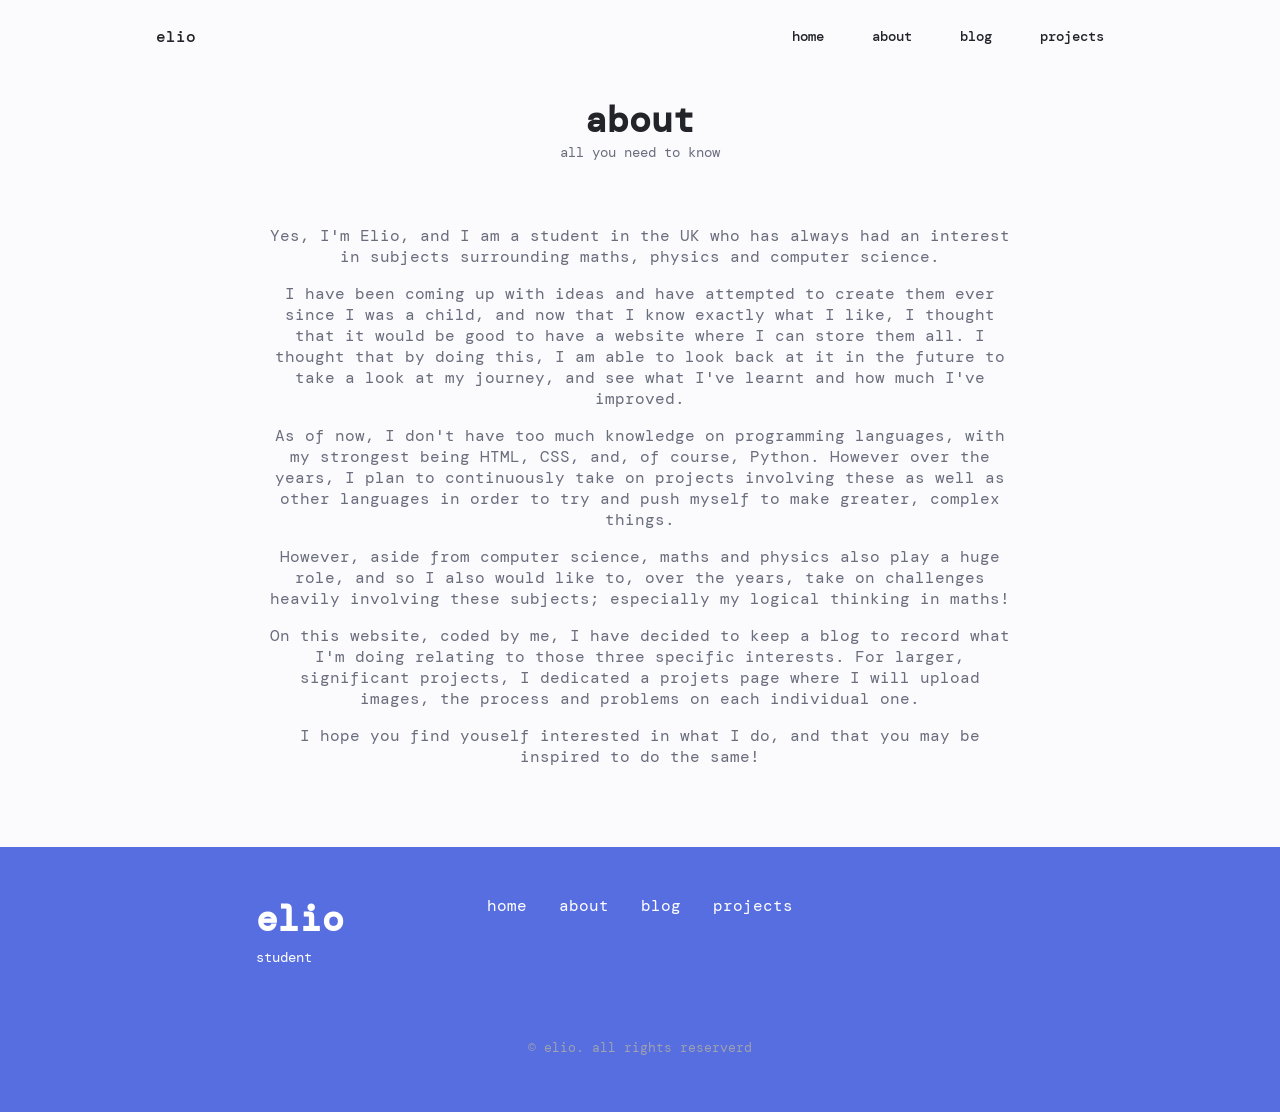
==== about.html @ bcf1fbd5 "about-page" ====
<!DOCTYPE html>
    <html lang="en">
    <head>
        <meta charset="UTF-8">
        <meta name="viewport" content="width=device-width, initial-scale=1, minimum-scale=1, maximum-scale=1">
        <!--==================== UNICONS ====================-->
        <link rel="stylesheet" href="https://unicons.iconscout.com/release/v4.0.0/css/line.css">
        
        <!--==================== CSS ====================-->
        <link rel="stylesheet" href="assets/css/about/styles.css">

        <title>elio - about</title>
    </head>
    <body>
        <!--==================== HEADER ====================-->
        <header class="header" id="header">
            <nav class="nav container">
                <a href="https://elioexe.tech" class="nav__logo">elio</a>

                <div class="nav__menu" id="nav-menu">
                    <ul class="nav__list grid">
                        <li class="nav__item">
                             <a href="https://elioexe.tech" class="nav__link">
                                <i class="uil uil-estate nav__icon"></i> home
                             </a>
                        </li>
                        <li class="nav__item">
                            <a href="about" class="nav__link">
                                <i class="uil uil-user nav__icon"></i> about
                            </a>
                       </li>
                       <li class="nav__item">
                            <a href="blog" class="nav__link">
                                <i class="uil uil-book nav__icon"></i> blog
                            </a>
                        </li>
                        <li class="nav__item">
                            <a href="projects" class="nav__link">
                                <i class="uil uil-folder nav__icon"></i> projects
                            </a>
                        </li>
                    </ul>
                    <i class="uil uil-times nav__close" id="nav-close"></i>
                </div>

                <div class="nav__btns">
                    <!-- Theme Change Button -->
                    <i class="uil uil-moon change-theme" id="theme-button"></i>

                    <div class="nav__toggle" id="nav-toggle">
                        <i class="uil uil-apps"></i>
                    </div>
                </div>
            </nav>
        </header>

        <!--==================== MAIN ====================-->
        <main class="main">
            <!--==================== ABOUT ====================-->
            <section class="about section" id="about">
                <h2 class="section__title">about</h2>
                <span class="section__subtitle">all you need to know</span>

                <div class="about__container">
                    <div class="about__content">
                        <p class="about__para">Yes, I'm Elio, and I am a student in the UK who has always had an interest in subjects surrounding maths, physics and computer science.
                        </p>
                        <p class="about__para">
                            I have been coming up with ideas and have attempted to create them ever since I was a child, and now that I know exactly what I like, I thought that it would be good to have a website where I can store them all. I thought that by doing this, I am able to look back at it in the future to take a look at my journey, and see what I've learnt and how much I've improved.
                        </p>
                        <p class="about__para">
                            As of now, I don't have too much knowledge on programming languages, with my strongest being HTML, CSS, and, of course, Python. However over the years, I plan to continuously take on projects involving these as well as other languages in order to try and push myself to make greater, complex things.
                        </p>
                        <p class="about__para">
                            However, aside from computer science, maths and physics also play a huge role, and so I also would like to, over the years, take on challenges heavily involving these subjects; especially my logical thinking in maths!
                        </p>
                        <p class="about__para">
                            On this website, coded by me, I have decided to keep a blog to record what I'm doing relating to those three specific interests. For larger, significant projects, I dedicated a projets page where I will upload images, the process and problems on each individual one.
                        </p>
                        <p class="about__para">
                            I hope you find youself interested in what I do, and that you may be inspired to do the same! 
                        </p>
                    </div>
                </div>
            </section>
        </main>
        <!--==================== FOOTER ====================-->
        <footer class="footer">
            <div class="footer__bg">
                <div class="footer__container container grid">
                    <div>
                        <h1 class="footer__title">elio</h1>
                        <span class="footer__subtitle">student</span>
                    </div>

                    <ul class="footer__links">
                        <li>
                            <a href="https://elioexe.tech" class="footer__link">home</a>
                        </li>
                        <li>
                            <a href="about" class="footer__link">about</a>
                        </li>
                        <li>
                            <a href="blog" class="footer__link">blog</a>
                        </li>
                        <li>
                            <a href="projects" class="footer__link">projects</a>
                        </li>
                    </ul>

                   <div class="footer__socials">
                       <a href="https://github.com/eliohd" class="footer__social">
                        <i class="uil uil-github-alt"></i>
                       </a>
                   </div> 
                </div>
                <p class="footer__copy">&#169; elio. all rights reserverd</p>
            </div>
        </footer>
        <!--==================== MAIN JS ====================-->
        <script src="assets/js/about/main.js"></script>
    </body>
</html>
---- assets/css/about/styles.css ----
/*==================== GOOGLE FONTS ====================*/
@import url('https://fonts.googleapis.com/css2?family=DM+Mono:wght@300;500&display=swap');

/*==================== VARIABLES CSS ====================*/
:root {
    --header-height: 3rem;
    --typewriterSpeed: 3s;
    --typewriterCharacters: 15;

    /*========== Colors ==========*/
    /* Change favorite color */
    --hue-color: 230; /*Purple 250 - Green 142 - Blue 230 - Pink 340*/

    /* HSL color mode */
    --first-color: hsl(var(--hue-color), 69%, 61%);
    --first-color-second: hsl(var(--hue-color), 69%, 61%);
    --first-color-alt: hsl(var(--hue-color), 57%, 53%);
    --first-color-lighter: hsl(var(--hue-color), 92%, 85%);
    --title-color: hsl(var(--hue-color), 8%, 15%);
    --text-color: hsl(var(--hue-color), 8%, 45%);
    --text-color-light: hsl(var(--hue-color), 8%, 65%);
    --input-color: hsl(var(--hue-color), 70%, 96%);
    --body-color: hsl(var(--hue-color), 60%, 99%);
    --container-color: #fff;
    --scroll-bar-color: hsl(var(--hue-color), 12%, 90%);
    --scroll-thumb-color: hsl(var(--hue-color), 12%, 80%);

    /*========== Font and typography ==========*/
    --body-font: 'DM Mono', monospace;

    /* .5rem = 8px, 1rem = 16px, 1.5rem = 24px ... */
    --big-font-size: 2rem;
    --h1-font-size: 1.5rem;
    --h2-font-size: 1.25rem;
    --h3-font-size: 1.125rem;
    --normal-font-size: .938rem;
    --small-font-size: .813rem;
    --smaller-font-size: .75rem;

    /*========== Font weight ==========*/
    --font-medium: 500;
    --font-semi-bold: 600;

    /*========== Margenes Bottom ==========*/
    /* .25rem = 4px, .5rem = 8px, .75rem = 12px ... */
    --mb-0-25: .25rem;
    --mb-0-5: .5rem;
    --mb-0-75: .75rem;
    --mb-1: 1rem;
    --mb-1-5: 1.5rem;
    --mb-2: 2rem;
    --mb-2-5: 2.5rem;
    --mb-3: 3rem;

    /*========== z index ==========*/
    --z-tooltip: 10;
    --z-fixed: 100;
    --z-modal: 1000;
}

/* Font size for large devices */
@media screen and (min-width: 968px) {
    :root {
        --big-font-size: 3rem;
        --h1-font-size: 2.25rem;
        --h2-font-size: 1.5rem;
        --h3-font-size: 1.25rem;
        --normal-font-size: 1rem;
        --small-font-size: .875rem;
        --smaller-font-size: .813rem;
    }
}

/*========== Variables Dark theme ==========*/
body.dark-theme{
  --first-color-second: hsl(var(--hue-color), 30%, 8%);
  --title-color: hsl(var(--hue-color), 8%, 95%);
  --text-color: hsl(var(--hue-color), 8%, 75%);
  --input-color: hsl(var(--hue-color), 29%, 16%);
  --body-color: hsl(var(--hue-color), 28%, 12%);
  --container-color: hsl(var(--hue-color), 29%, 16%);
  --scroll-bar-color: hsl(var(--hue-color), 12%, 48%);
  --scroll-thumb-color: hsl(var(--hue-color), 12%, 36%);
}

/*========== Button Dark/Light ==========*/
.nav__btns{
  display: flex;
  align-items: center;
}

.change-theme{
  font-size: 1.25rem;
  color: var(--title-color);
  margin-right: var(--mb-1);
  cursor: pointer;
}

.change-theme:hover{
  color: var(--first-color);
}

/*==================== BASE ====================*/
* {
  box-sizing: border-box;
  padding: 0;
  margin: 0;
}

html {
  scroll-behavior: smooth;
}

body {
  margin: 0 0 var(--header-height) 0;
  font-family: var(--body-font);
  font-size: var(--normal-font-size);
  background-color: var(--body-color);
  color: var(--text-color);
}

h1, h2, h3, h4 {
  color: var(--title-color);
  font-weight: var(--font-semi-bold);
}

ul {
  list-style: none;
}

a {
  text-decoration: none;
}

img {
  max-width: 100%;
  height: auto;
}

/*==================== REUSABLE CSS CLASSES ====================*/
.section {
  padding: 2rem 0 4rem;
}

.section__title {
  font-size: var(--h1-font-size);
  color: var(--title-color);
}

.section__subtitle {
  display: block;
  font-size: var(--small-font-size);
  margin-bottom: var(--mb-3);
}

.section__title, 
.section__subtitle {
  text-align: center;
}

/*==================== LAYOUT ====================*/
.container {
  max-width: 768px;
  margin-left: var(--mb-1-5);
  margin-right: var(--mb-1-5);
}

.grid {
  display: grid;
  gap: 1.5rem;
}

.header {
  width: 100%;
  position: fixed;
  bottom: 0;
  left: 0;
  z-index: var(--z-fixed);
  background-color: var(--body-color);
}

/*==================== NAV ====================*/
.nav{
  max-width: 968px;
  height: var(--header-height);
  display: flex;
  justify-content: space-between;
  align-items: center;
}

.nav__logo,
.nav__toggle{
  color: var(--title-color);
  font-weight: var(--font-medium);
}

.nav__logo:hover{
  font-size: 1.1rem;
  cursor: pointer;
}

.nav__toggle:hover{
  color: var(--first-color);
}

.nav__toggle{
  font-size: 1.1rem;
  cursor: pointer;
}

@media screen and (max-width: 767px){
  .nav__menu{
    position: fixed;
    bottom: -100%;
    left: 0;
    width: 100%;
    background-color: var(--body-color);
    padding: 2rem 1.5rem 4rem;
    box-shadow: 0 -1px 4px rgba(0, 0, 0, 15);
    border-radius: 1.5rem 1.5rem 0 0;
    transition: .3s;
  }
}

.nav__list{
  grid-template-columns: repeat(4, 1fr);
  gap: 2rem;
}

.nav__link{
  display: flex;
  flex-direction: column;
  align-items: center;
  font-size: var(--small-font-size);
  color: var(--title-color);
  font-weight: var(--font-medium);
}

.nav__icon{
  font-size: 1.2rem;
}

.nav__close{
  position: absolute;
  right: 1.3rem;  
  bottom: .5rem; 
  font-size: 1.5rem;
  cursor: pointer;
  color: var(--first-color);
}

.nav__close:hover{
  color: var(--first-color-alt);
}

/* show menu */
.show-menu{
  bottom: 0;
}

/* Active link */


/* Change background header */


/*==================== ABOUT ====================*/
.about__container{
  width: 365px;
  margin-left: auto;
  margin-right: auto;
}

.about__content{
  text-align: center;
}

.about__para{
  margin-bottom: 1rem;
}


/*==================== FOOTER ====================*/
.footer{
  padding-top: 2rem;
}

.footer__container{
  row-gap: 3.5rem;
}

.footer__bg{
  background-color: var(--first-color-second);
  padding: 2rem 0 3rem;
}

.footer__title{
  font-size: var(--h1-font-size);
  margin-bottom: var(--mb-0-25);

}

.footer__subtitle{
  font-size: var(--small-font-size);
}

.footer__links{
  display: flex;
  flex-direction: column;
  row-gap: 1.5rem;
}

.footer__link:hover{
  color: var(--first-color-lighter);
}

.footer__social{
  font-size: 1.25rem;
  margin-right: var(--mb-1-5);
}

.footer__social:hover{
  color: var(--first-color-lighter)
}

.footer__copy{
  font-size: var(--smaller-font-size);
  text-align: center;
  color: var(--text-color-light);
  margin-top: var(--mb-3);
}

.footer__title,
.footer__subtitle,
.footer__link,
.footer__social{
  color: #fff;
}

/*========== SCROLL UP ==========*/


/* Show scroll */


/*========== SCROLL BAR ==========*/
::-webkit-scrollbar{
  width: .60rem;
  background-color: var(--scroll-bar-color);
  border-radius: .5rem;
}

::-webkit-scrollbar-thumb{
  background-color: var(--scroll-thumb-color);
  border-radius: .5rem;
}

::-webkit-scrollbar-thumb:hover{
  background-color: var(--text-color-light);
}

/*==================== MEDIA QUERIES ====================*/
/* For small devices */
@media screen and (max-width: 350px){
  .container{
    margin-left: var(--mb-1);
    margin-right: var(--mb-1);
  }
}

.nav__menu{
  padding: 2rem .25rem 4rem;
}

.nav__list{
  column-gap: 0;
}

/* For medium devices */
@media screen and (min-width: 568px){
  .footer__container,
  .blog__content{
    grid-template-columns: repeat(2, 1fr);
  }
  .about__container{
    width: 550px;
    margin-left: auto;
    margin-right: auto;
  }
}

@media screen and (min-width: 768px){
  .container{
    margin-left: auto;
    margin-right: auto;
  }
  
  body{
  margin: 0;
  } 

  .section{
  padding: 6rem 0 2rem;
  }

  .section__subtitle{
    margin-bottom: 4rem;
  }

  .header{
    top: 0;
    bottom: initial;
  }

  .header,
  .main,
  .footer__container{
    padding: 0 1rem;
  }

  .nav{
    height: calc(var(--header-height) + 1.5rem);
    column-gap: 1rem;
  }
  .nav__icon,
  .nav__close,
  .nav__toggle{
    display: none;
  }
  .nav__list{
    display: flex;
    column-gap: 3rem; 
    margin-top: 2rem;
  }
  .nav__menu{
    margin-left: auto;
  }
  .change-theme{
    margin: 0;
  }

  .about__container{
    width: 650px;
    margin-left: auto;
    margin-right: auto;
  }

  .footer__container{
    grid-template-columns: repeat(3, 1fr);
  }
  .footer__bg{
    padding: 3rem 0 3.5rem;
  }
  .footer__links{
    flex-direction: row;
    column-gap: 2rem;
  }
  .footer__socials{
    justify-self: flex-end;
  }
  .footer__copy{
    margin-top: 4.5rem;
  }
}

/* For large devices */
@media screen and (min-width: 1024px){
  .header,
  .main,
  .footer__container{
    padding: 0;
  }

  .about__container{
    width: 750px;
    margin-left: auto;
    margin-right: auto;
  }
}
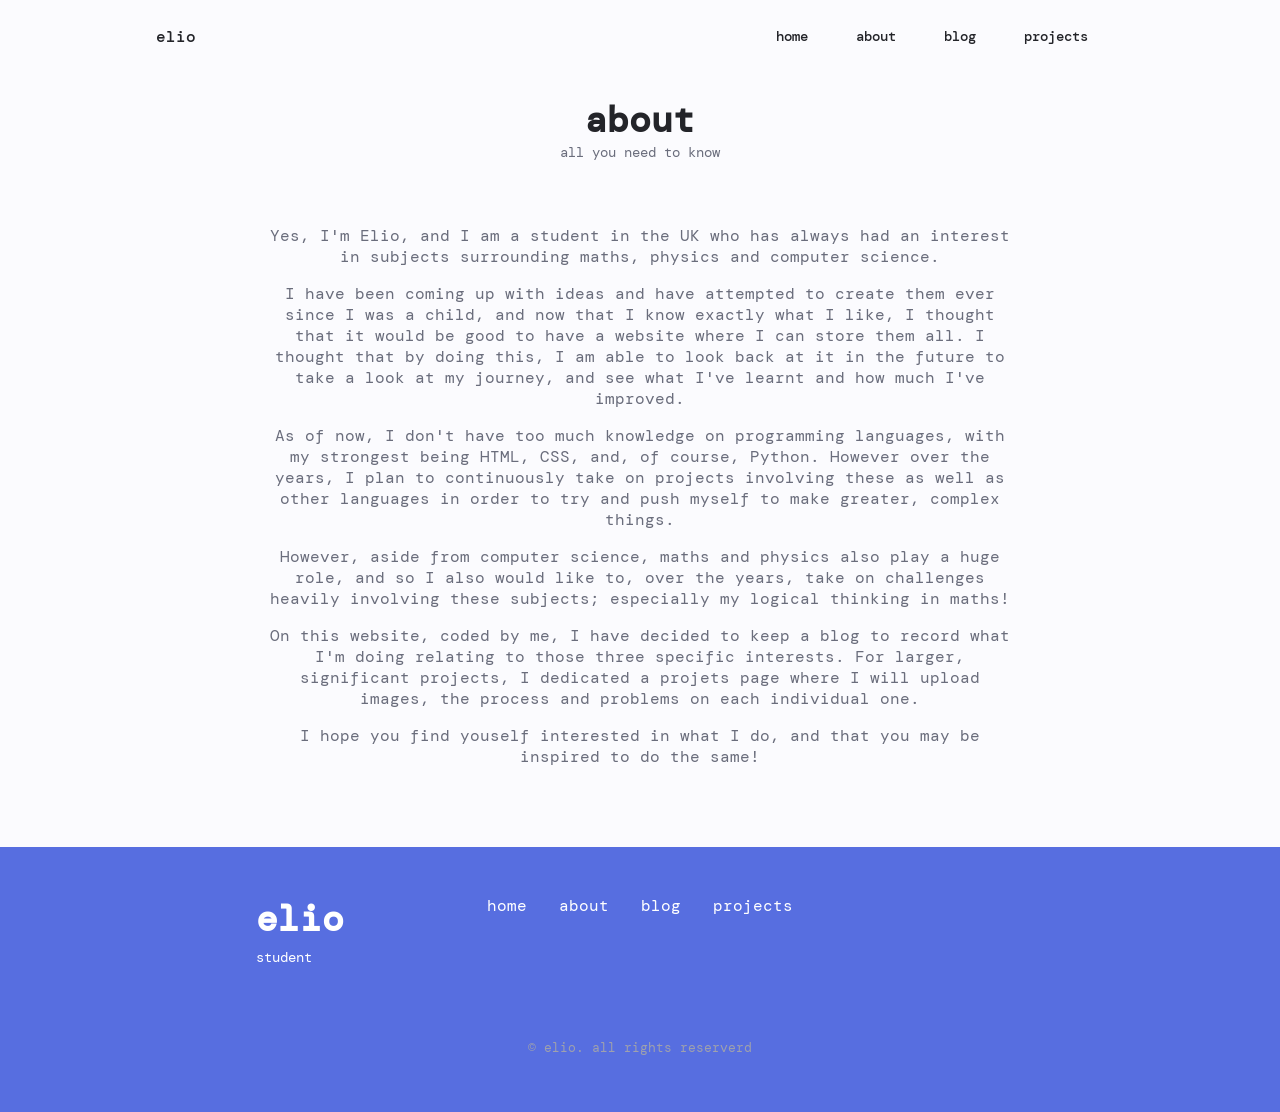
==== commit f508870e: "to-do-page" ====
--- a/about.html
+++ b/about.html
@@ -46,6 +46,10 @@
                 <div class="nav__btns">
                     <!-- Theme Change Button -->
                     <i class="uil uil-moon change-theme" id="theme-button"></i>
+
+                    <a href="to-do">
+                        <i class="uil uil-notes todo__button"></i>
+                    </a>
 
                     <div class="nav__toggle" id="nav-toggle">
                         <i class="uil uil-apps"></i>
@@ -109,7 +113,7 @@
                     </ul>
 
                    <div class="footer__socials">
-                       <a href="https://github.com/eliohd" class="footer__social">
+                       <a href="https://github.com/eliohd" target="_blank" class="footer__social">
                         <i class="uil uil-github-alt"></i>
                        </a>
                    </div> 
--- a/assets/css/about/styles.css
+++ b/assets/css/about/styles.css
@@ -100,6 +100,17 @@
   color: var(--first-color);
 }
 
+.todo__button{
+  font-size: 1.25rem;
+  color: var(--title-color);
+  margin-right: var(--mb-1);
+  cursor: pointer;
+}
+
+.todo__button:hover{
+  color: var(--first-color);
+}
+
 /*==================== BASE ====================*/
 * {
   box-sizing: border-box;
@@ -435,9 +446,10 @@
   .nav__menu{
     margin-left: auto;
   }
-  .change-theme{
+  .todo__button{
     margin: 0;
   }
+
 
   .about__container{
     width: 650px;
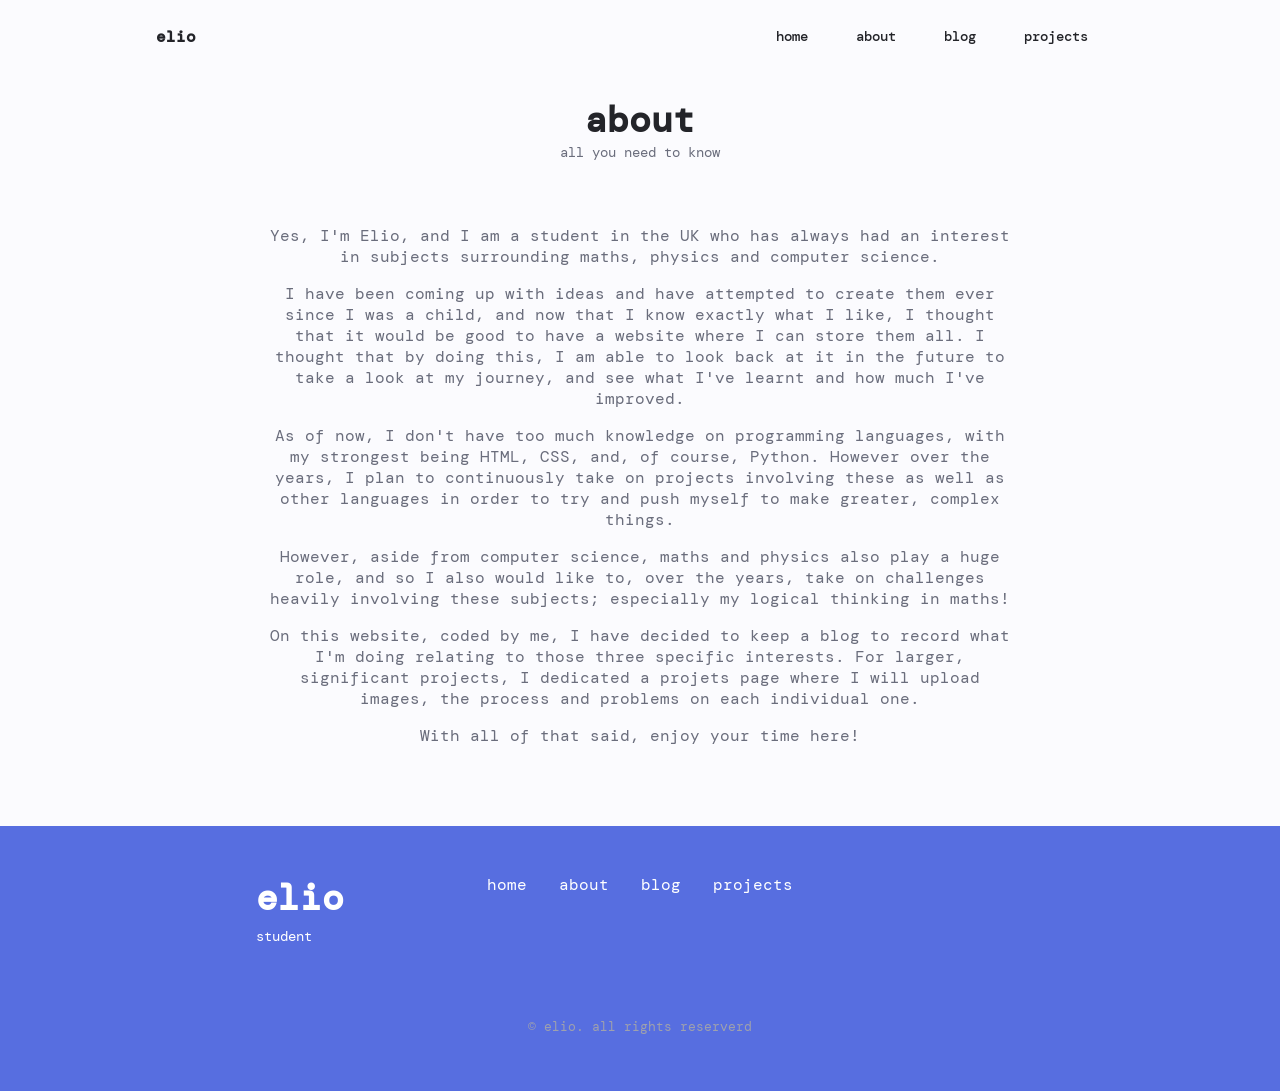
==== commit 9d8b6540: "about-page-v2" ====
--- a/about.html
+++ b/about.html
@@ -82,7 +82,7 @@
                             On this website, coded by me, I have decided to keep a blog to record what I'm doing relating to those three specific interests. For larger, significant projects, I dedicated a projets page where I will upload images, the process and problems on each individual one.
                         </p>
                         <p class="about__para">
-                            I hope you find youself interested in what I do, and that you may be inspired to do the same! 
+                            With all of that said, enjoy your time here!
                         </p>
                     </div>
                 </div>
--- a/assets/css/about/styles.css
+++ b/assets/css/about/styles.css
@@ -198,11 +198,10 @@
   justify-content: space-between;
   align-items: center;
 }
-
 .nav__logo,
 .nav__toggle{
   color: var(--title-color);
-  font-weight: var(--font-medium);
+  font-weight: var(--font-semi-bold);
 }
 
 .nav__logo:hover{
@@ -216,6 +215,15 @@
 
 .nav__toggle{
   font-size: 1.1rem;
+  cursor: pointer;
+}
+
+.nav__to-do:hover{
+  color: var(--first-color);
+}
+
+.nav__to-do{
+  font-size: 1.2rem;
   cursor: pointer;
 }
 
@@ -247,6 +255,10 @@
   font-weight: var(--font-medium);
 }
 
+.nav__link:hover{
+  color: var(--first-color);
+}
+
 .nav__icon{
   font-size: 1.2rem;
 }
@@ -450,7 +462,6 @@
     margin: 0;
   }
 
-
   .about__container{
     width: 650px;
     margin-left: auto;
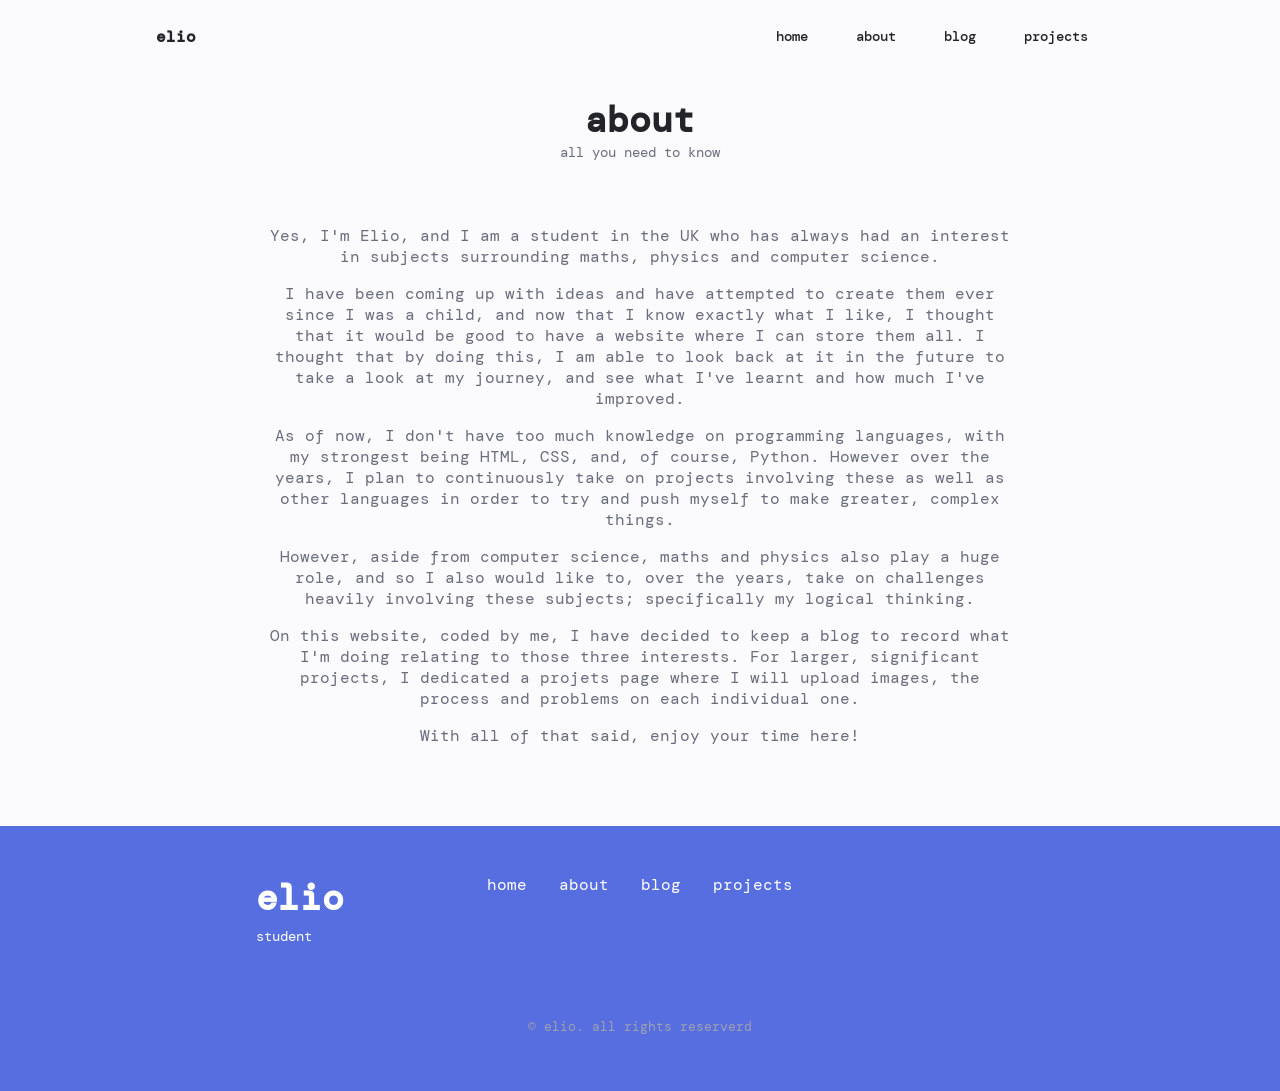
==== commit 4128e7e3: "about-redo" ====
--- a/about.html
+++ b/about.html
@@ -76,10 +76,10 @@
                             As of now, I don't have too much knowledge on programming languages, with my strongest being HTML, CSS, and, of course, Python. However over the years, I plan to continuously take on projects involving these as well as other languages in order to try and push myself to make greater, complex things.
                         </p>
                         <p class="about__para">
-                            However, aside from computer science, maths and physics also play a huge role, and so I also would like to, over the years, take on challenges heavily involving these subjects; especially my logical thinking in maths!
+                            However, aside from computer science, maths and physics also play a huge role, and so I also would like to, over the years, take on challenges heavily involving these subjects; specifically my logical thinking.
                         </p>
                         <p class="about__para">
-                            On this website, coded by me, I have decided to keep a blog to record what I'm doing relating to those three specific interests. For larger, significant projects, I dedicated a projets page where I will upload images, the process and problems on each individual one.
+                            On this website, coded by me, I have decided to keep a blog to record what I'm doing relating to those three interests. For larger, significant projects, I dedicated a projets page where I will upload images, the process and problems on each individual one.
                         </p>
                         <p class="about__para">
                             With all of that said, enjoy your time here!
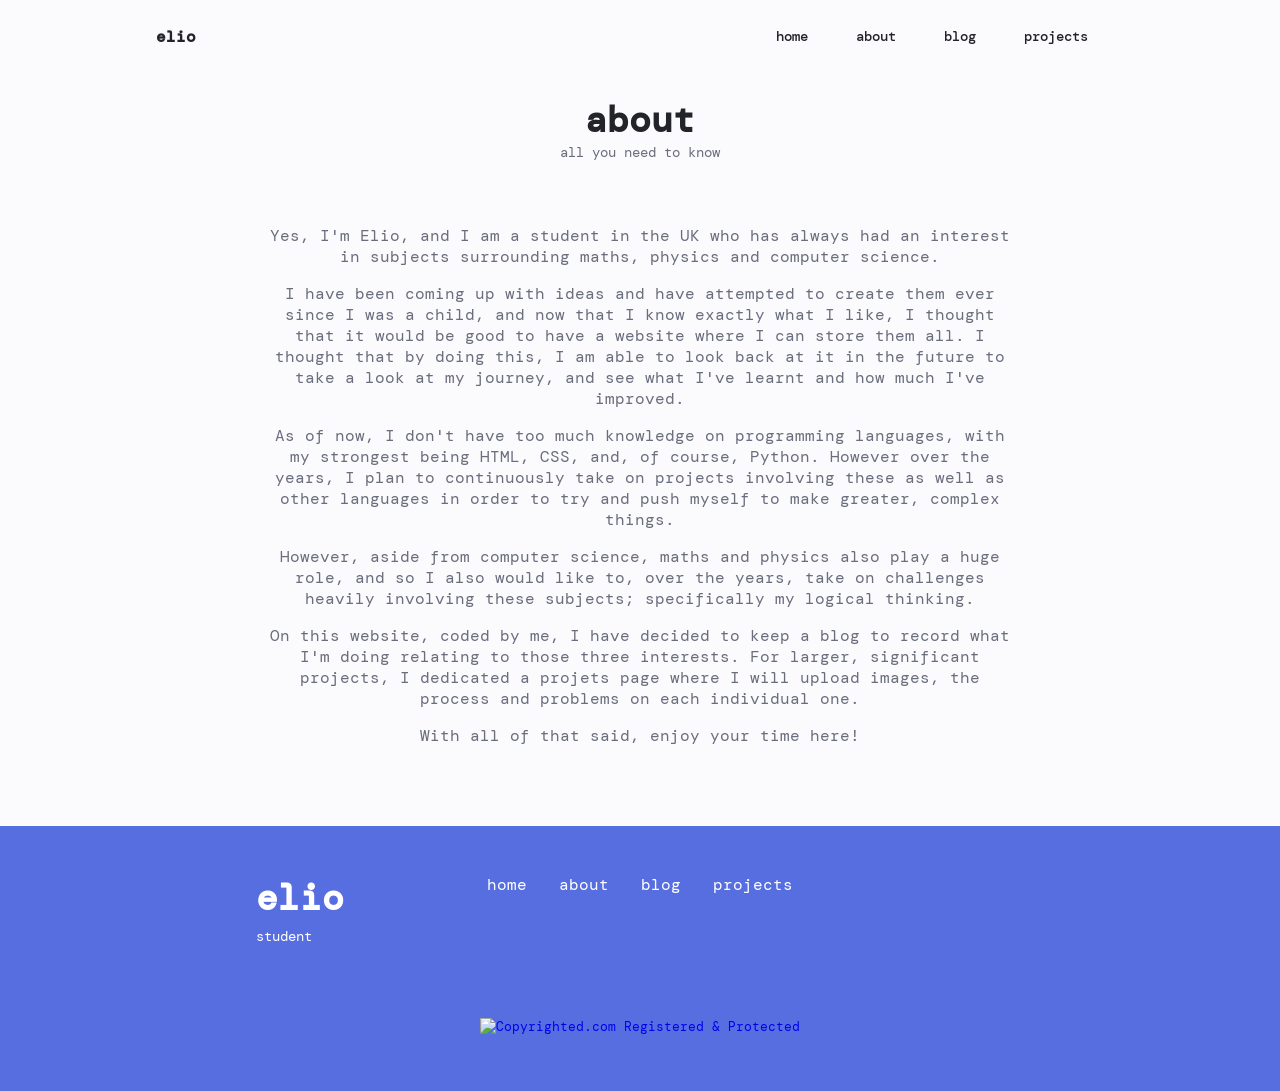
==== commit 6eaf1b55: "copyright-footer" ====
--- a/about.html
+++ b/about.html
@@ -3,6 +3,28 @@
     <head>
         <meta charset="UTF-8">
         <meta name="viewport" content="width=device-width, initial-scale=1, minimum-scale=1, maximum-scale=1">
+        
+        <!--==================== FAVICON ====================-->
+        <link rel="shortcut icon" href="assets/img/favicon/favicon_light.svg" id="faviconTag"/>
+
+        <script>
+            const faviconTag = document.getElementById("faviconTag");
+            const isDark = window.matchMedia("(prefers-color-scheme: dark)");
+
+            const changeFavicon = () => {
+                if (isDark.matches) faviconTag.href = "assets/img/favicon/favicon_dark.svg";
+                else faviconTag.href = "assets/img/favicon/favicon_light.svg";
+            };
+
+            changeFavicon();
+
+            // chrome + firefox
+            isDark.addEventListener('change', changeFavicon)
+
+            // safari
+            isDark.addListener(changeFavicon)
+        </script>
+
         <!--==================== UNICONS ====================-->
         <link rel="stylesheet" href="https://unicons.iconscout.com/release/v4.0.0/css/line.css">
         
@@ -118,7 +140,9 @@
                        </a>
                    </div> 
                 </div>
-                <p class="footer__copy">&#169; elio. all rights reserverd</p>
+                <div class="footer__copy">
+                    <a class="copyrighted-badge" title="Copyrighted.com Registered &amp; Protected" target="_blank" href="https://www.copyrighted.com/website/x9xxaOVnzmt5Ry3e"><img alt="Copyrighted.com Registered &amp; Protected" border="0" width="125" height="25" srcset="https://static.copyrighted.com/badges/125x25/01_1_2x.png 2x" src="https://static.copyrighted.com/badges/125x25/01_1.png" /></a><script src="https://static.copyrighted.com/badges/helper.js"></script>
+                </div>
             </div>
         </footer>
         <!--==================== MAIN JS ====================-->
--- a/assets/css/about/styles.css
+++ b/assets/css/about/styles.css
@@ -120,6 +120,7 @@
 
 html {
   scroll-behavior: smooth;
+  height: 100%;
 }
 
 body {
@@ -128,6 +129,10 @@
   font-size: var(--normal-font-size);
   background-color: var(--body-color);
   color: var(--text-color);
+
+  min-height: 100%;
+  display: flex;
+  flex-direction: column;
 }
 
 h1, h2, h3, h4 {
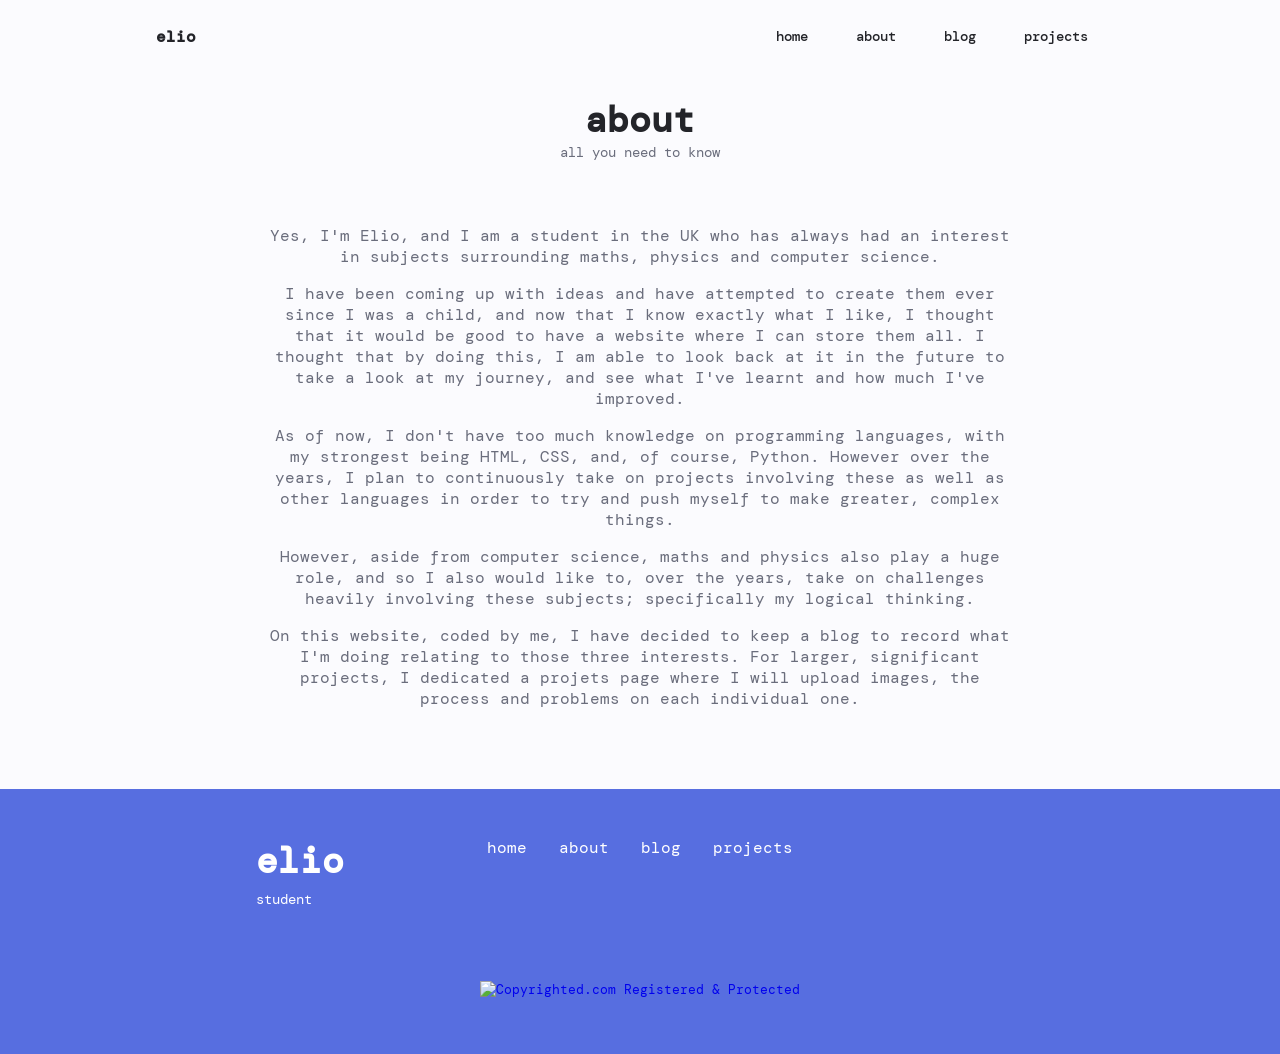
==== commit 8bf4a4e4: "about-update" ====
--- a/about.html
+++ b/about.html
@@ -103,9 +103,6 @@
                         <p class="about__para">
                             On this website, coded by me, I have decided to keep a blog to record what I'm doing relating to those three interests. For larger, significant projects, I dedicated a projets page where I will upload images, the process and problems on each individual one.
                         </p>
-                        <p class="about__para">
-                            With all of that said, enjoy your time here!
-                        </p>
                     </div>
                 </div>
             </section>
